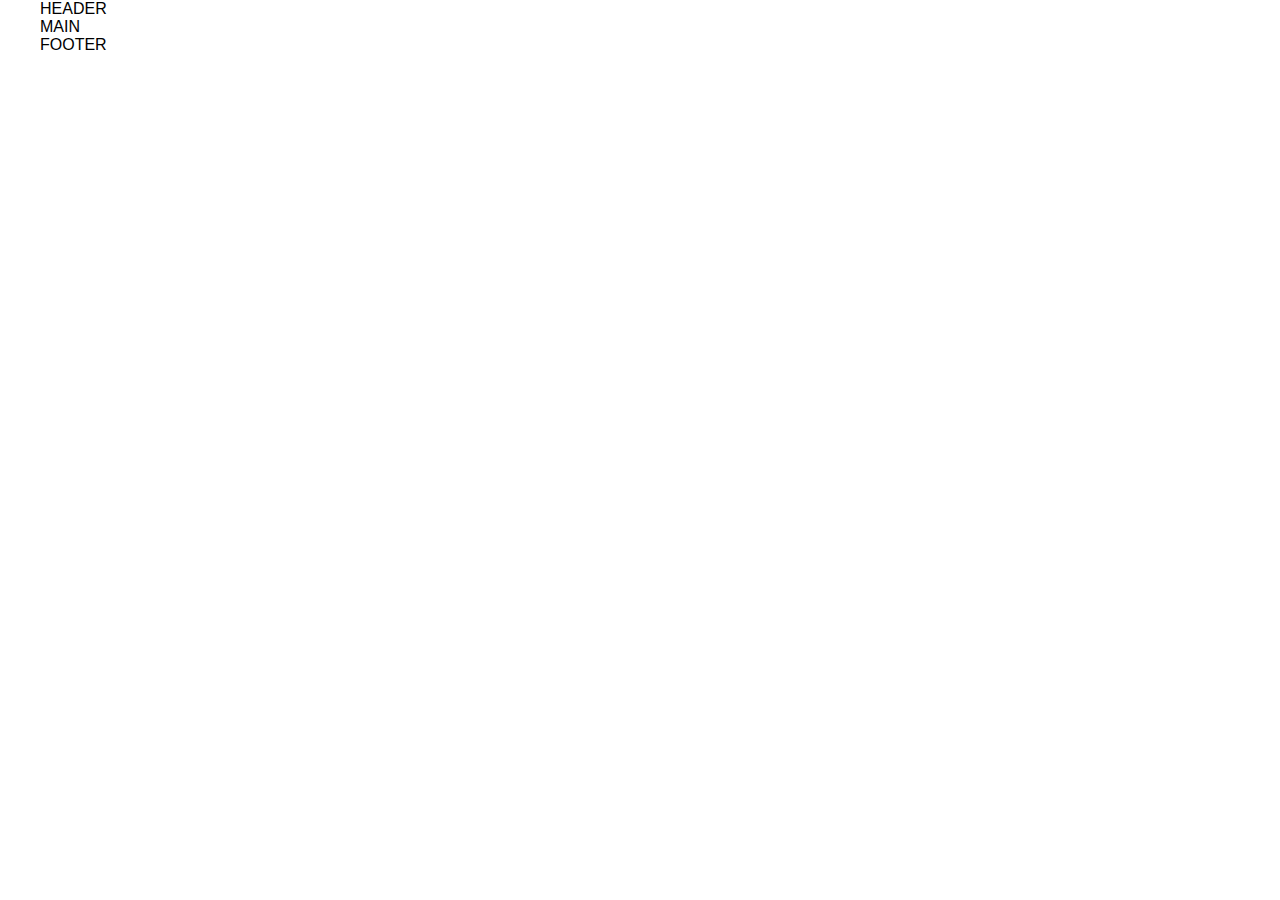
==== index.html @ 35317ca1 "Initial commit" ====
<!DOCTYPE html>
<html lang="en">
<head>
    <meta charset="UTF-8">
    <meta name="viewport" content="width=device-width, initial-scale=1.0">
    <title>Template</title>

    <!--fonts-->

    <!--css-->
    <link rel="stylesheet" href="css/style.css">
</head>

<body>
    <!--INIZIO HEADER-->
    <header>
        <div class="container">
            HEADER
        </div>
    </header>
    <!--FINE HEADER--> 

    <!--INIZIO MAIN-->
    <main>
        <div class="container">
            MAIN 
        </div>
    </main>
    <!--FINE MAIN-->

    <!--INIZIO FOOTER-->
    <footer>
        <div class="container">
            FOOTER
        </div>
    </footer>
    <!--FINE FOOTER-->
</body>
</html>
---- css/style.css ----
/*
    RESET
*/

*{
    margin:0;
    padding:0;
    box-sizing: border-box;
}

/*
    GENERAL
*/

html{
    font-family: Arial, Helvetica, sans-serif;
}

.container{
    width: 1200px;
    margin: 0 auto;
}
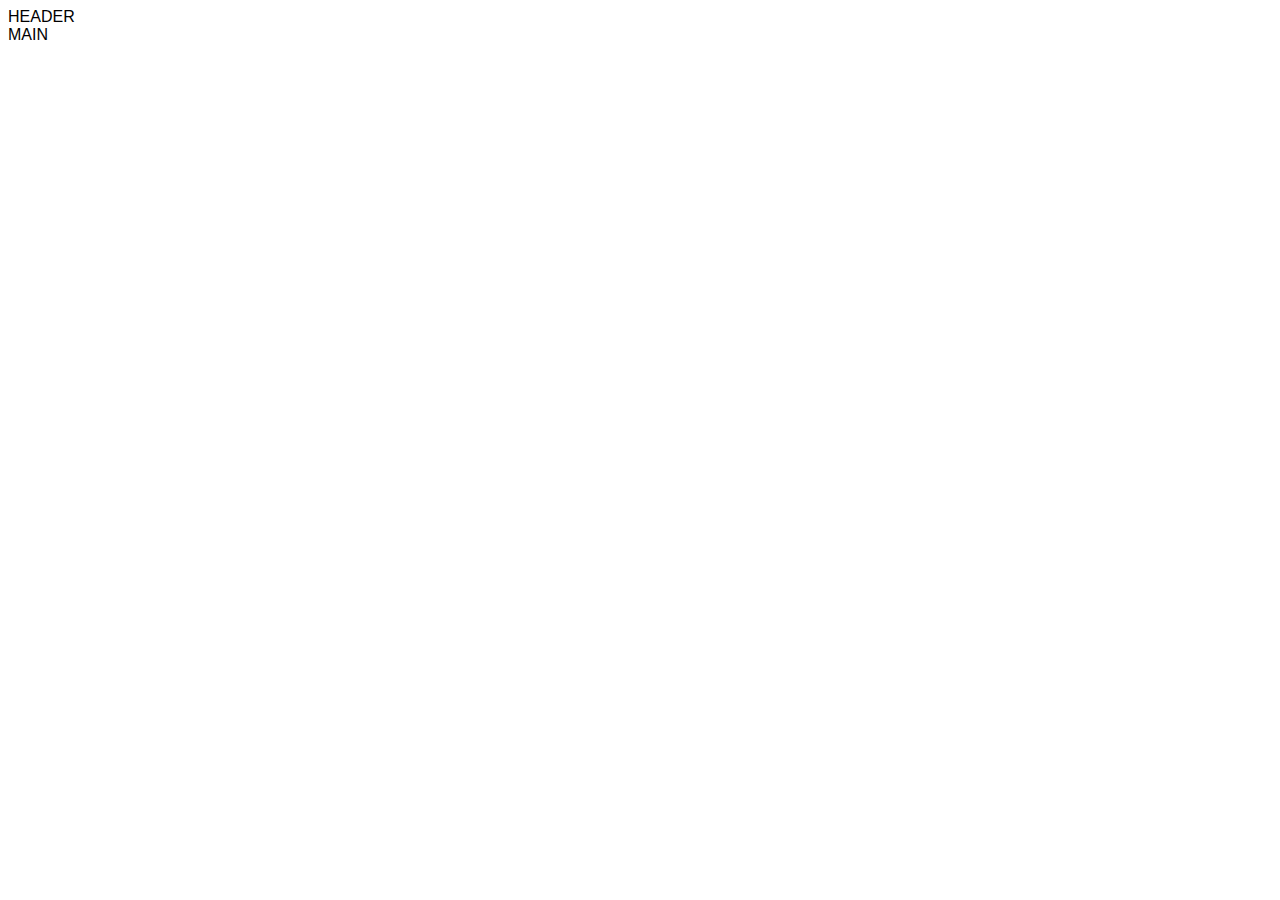
==== commit 515c590e: "project initialization" ====
--- a/index.html
+++ b/index.html
@@ -7,6 +7,8 @@
 
     <!--fonts-->
 
+    <!--boostrap-->
+    <link href="https://cdn.jsdelivr.net/npm/bootstrap@5.3.2/dist/css/bootstrap.min.css" rel="stylesheet" integrity="sha384-T3c6CoIi6uLrA9TneNEoa7RxnatzjcDSCmG1MXxSR1GAsXEV/Dwwykc2MPK8M2HN" crossorigin="anonymous">
     <!--css-->
     <link rel="stylesheet" href="css/style.css">
 </head>
@@ -28,12 +30,9 @@
     </main>
     <!--FINE MAIN-->
 
-    <!--INIZIO FOOTER-->
-    <footer>
-        <div class="container">
-            FOOTER
-        </div>
-    </footer>
-    <!--FINE FOOTER-->
+    <!--my script-->
+    <script text="script/javascript" src="./js/scripts.js"></script>
+    <!--script boostrap-->
+    <script src="https://cdn.jsdelivr.net/npm/bootstrap@5.3.2/dist/js/bootstrap.bundle.min.js" integrity="sha384-C6RzsynM9kWDrMNeT87bh95OGNyZPhcTNXj1NW7RuBCsyN/o0jlpcV8Qyq46cDfL" crossorigin="anonymous"></script>
 </body>
 </html>--- a/css/style.css
+++ b/css/style.css
@@ -2,21 +2,11 @@
     RESET
 */
 
-*{
-    margin:0;
-    padding:0;
-    box-sizing: border-box;
+
+html{
+    font-family: Arial, Helvetica, sans-serif;
 }
 
 /*
     GENERAL
 */
-
-html{
-    font-family: Arial, Helvetica, sans-serif;
-}
-
-.container{
-    width: 1200px;
-    margin: 0 auto;
-}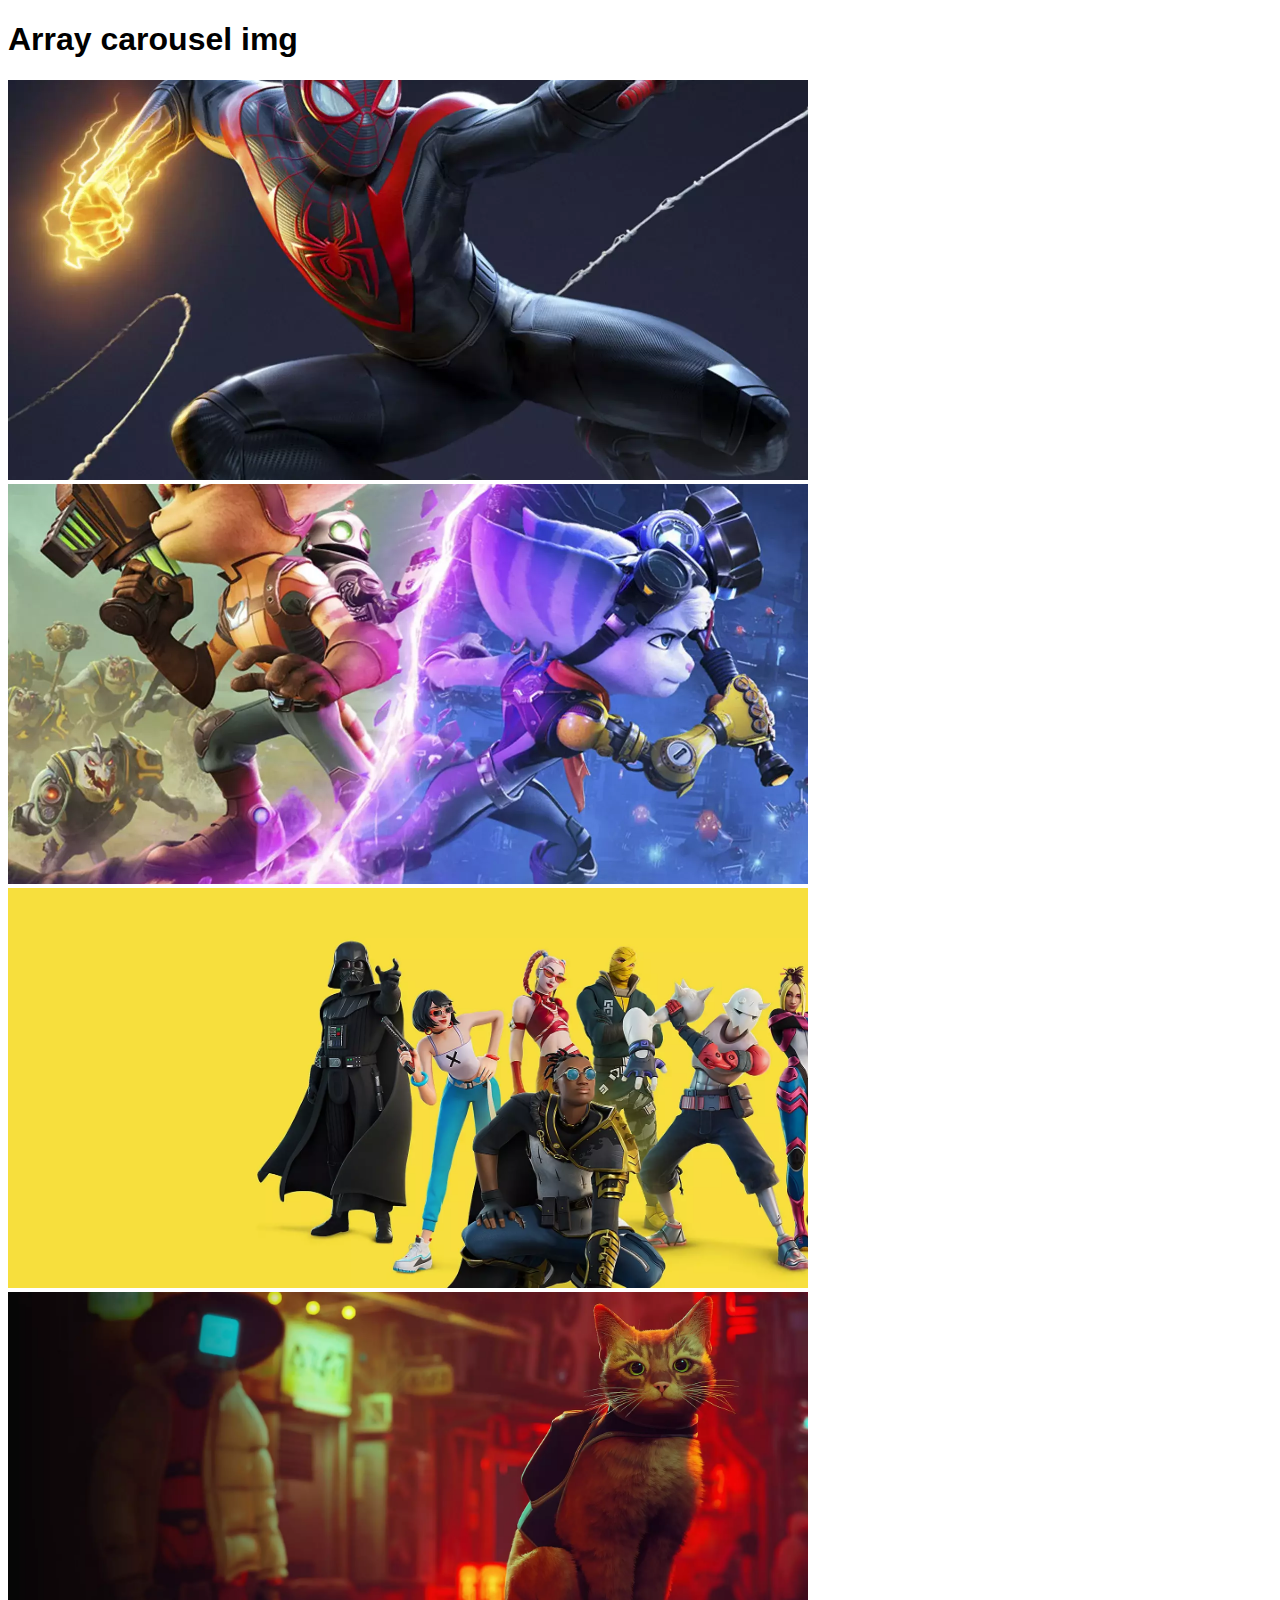
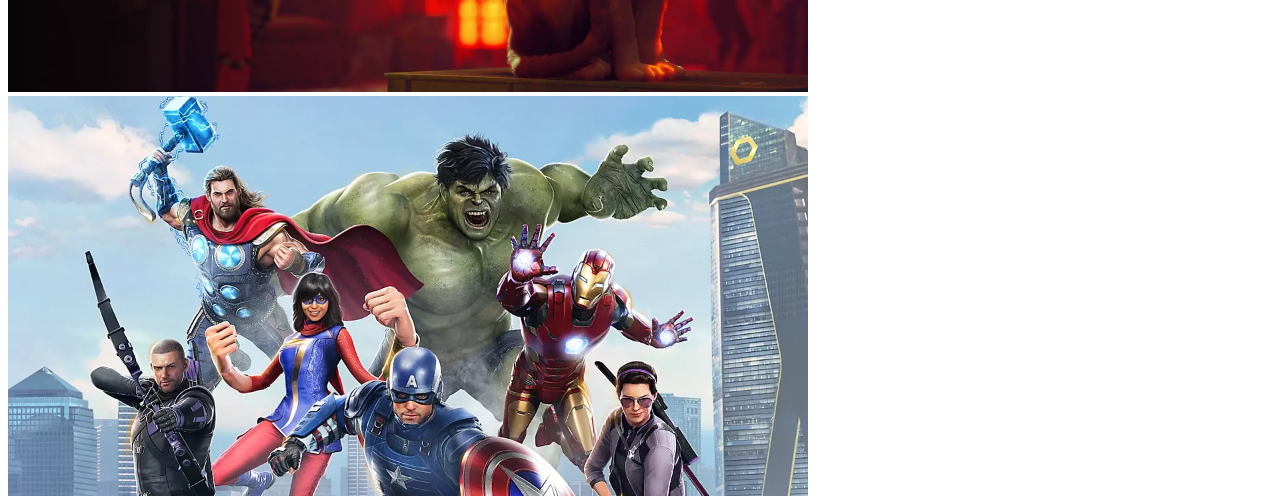
==== commit 34fe5338: "end milestone 1 - markup -" ====
--- a/index.html
+++ b/index.html
@@ -3,7 +3,7 @@
 <head>
     <meta charset="UTF-8">
     <meta name="viewport" content="width=device-width, initial-scale=1.0">
-    <title>Template</title>
+    <title>Array carousel</title>
 
     <!--fonts-->
 
@@ -15,17 +15,24 @@
 
 <body>
     <!--INIZIO HEADER-->
-    <header>
-        <div class="container">
-            HEADER
-        </div>
+    <header class="text-center">
+        <h1>
+            Array carousel img
+        </h1>
     </header>
     <!--FINE HEADER--> 
 
     <!--INIZIO MAIN-->
     <main>
-        <div class="container">
-            MAIN 
+
+        <div class="container full-page d-flex justify-content-center align-items-center">
+            <div class="container-img">
+                <img class="position-absolute" src="./img/01.webp" alt="">
+                <img class="position-absolute d-none" src="./img/02.webp" alt="">
+                <img class="position-absolute d-none" src="./img/03.webp" alt="">
+                <img class="position-absolute d-none" src="./img/04.webp" alt="">
+                <img class="position-absolute d-none" src="./img/05.webp" alt="">
+            </div>
         </div>
     </main>
     <!--FINE MAIN-->
--- a/css/style.css
+++ b/css/style.css
@@ -6,7 +6,26 @@
 html{
     font-family: Arial, Helvetica, sans-serif;
 }
+img{
+    width:100%;
+    height: 100%;
+    object-fit: cover;
+}
 
 /*
     GENERAL
 */
+
+
+/*
+    MAIN
+*/
+.container-img{
+    width:800px;
+    height: 400px;
+    position:relative;
+}
+
+.full-page{
+    height: 100vh;
+}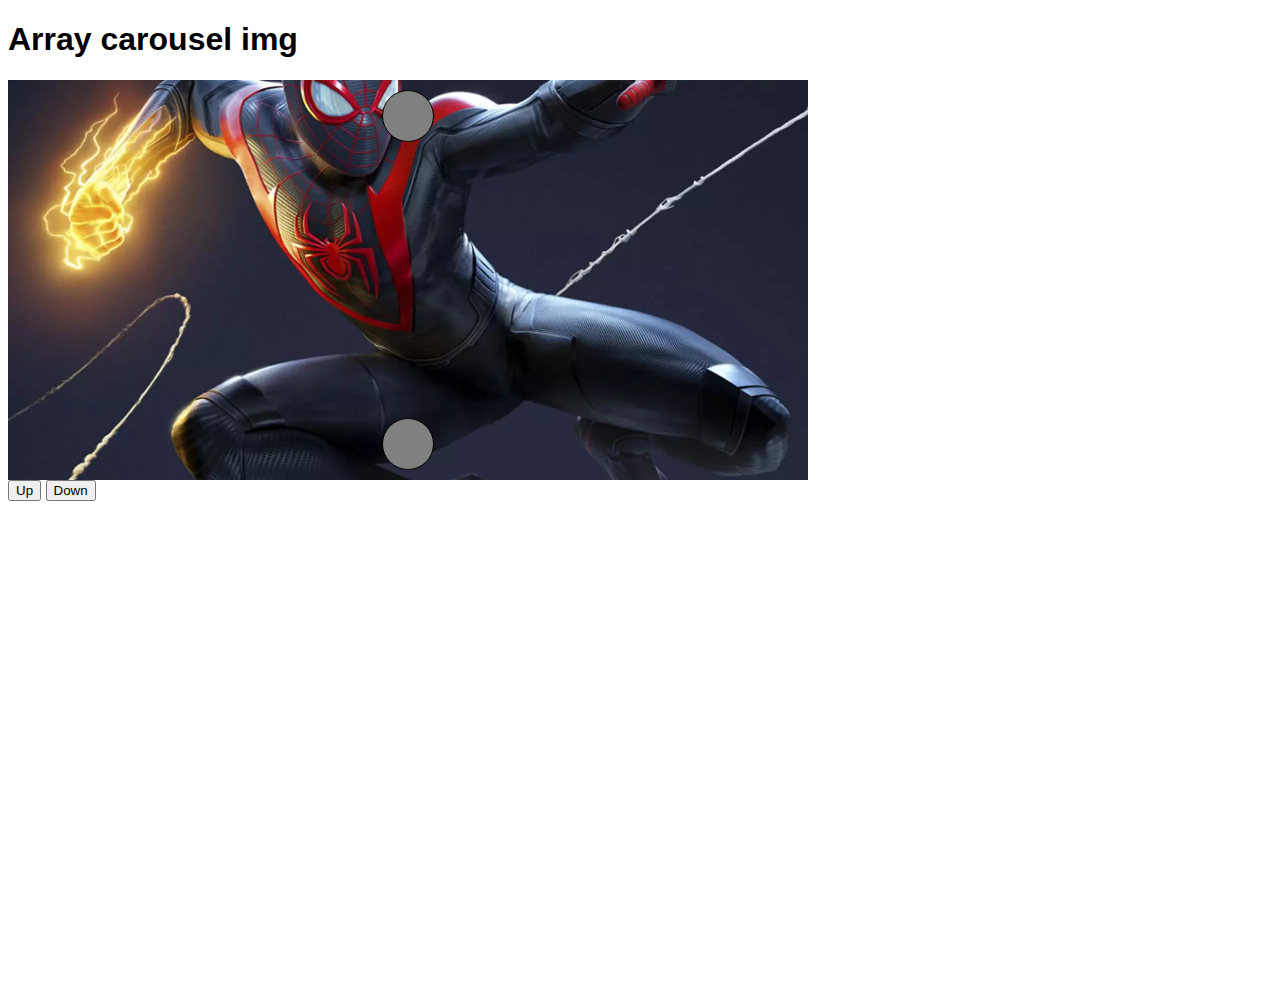
==== commit 1a56b7a7: "end milestone 3 but need to fix problem with layout" ====
--- a/index.html
+++ b/index.html
@@ -5,8 +5,8 @@
     <meta name="viewport" content="width=device-width, initial-scale=1.0">
     <title>Array carousel</title>
 
-    <!--fonts-->
-
+    <!--fonts awesome-->
+    <link rel="stylesheet" href="https://cdnjs.cloudflare.com/ajax/libs/font-awesome/6.5.1/css/all.min.css" integrity="sha512-DTOQO9RWCH3ppGqcWaEA1BIZOC6xxalwEsw9c2QQeAIftl+Vegovlnee1c9QX4TctnWMn13TZye+giMm8e2LwA==" crossorigin="anonymous" referrerpolicy="no-referrer" />
     <!--boostrap-->
     <link href="https://cdn.jsdelivr.net/npm/bootstrap@5.3.2/dist/css/bootstrap.min.css" rel="stylesheet" integrity="sha384-T3c6CoIi6uLrA9TneNEoa7RxnatzjcDSCmG1MXxSR1GAsXEV/Dwwykc2MPK8M2HN" crossorigin="anonymous">
     <!--css-->
@@ -27,12 +27,22 @@
 
         <div class="container full-page d-flex justify-content-center align-items-center">
             <div class="container-img">
+                <div class="pulsante up d-flex justify-content-center align-items-center">
+                    <i class="fa-solid fa-arrow-up"></i>
+                </div>
+                <!-- MILE STONE 1
                 <img class="position-absolute" src="./img/01.webp" alt="">
                 <img class="position-absolute d-none" src="./img/02.webp" alt="">
                 <img class="position-absolute d-none" src="./img/03.webp" alt="">
                 <img class="position-absolute d-none" src="./img/04.webp" alt="">
                 <img class="position-absolute d-none" src="./img/05.webp" alt="">
+                -->
+                <div class="pulsante down d-flex justify-content-center align-items-center">
+                    <i class="fa-solid fa-arrow-down"></i>
+                </div>
             </div>
+            <button type="button" id="up">Up</button>
+            <button type="button" id="down">Down</button>
         </div>
     </main>
     <!--FINE MAIN-->
--- a/css/style.css
+++ b/css/style.css
@@ -24,8 +24,38 @@
     width:800px;
     height: 400px;
     position:relative;
+    background-color: brownS;
 }
 
 .full-page{
     height: 100vh;
-}+}
+.pulsante{
+    position: absolute;
+    height:50px;
+    width: 50px;
+    background-color: grey;
+    border: 1px solid black;
+    border-radius: 50%;
+    left: 50%;
+    transform: translatex(-50%);
+    z-index: 1;
+}
+.up{
+    top: 10px;
+}
+.down{
+    bottom: 10px;
+}
+.item{
+    position: absolute;
+    top:0;
+    left:0;
+    display: none;
+    width: 100%;
+    height: 100%;
+}
+.active{
+    display:block;
+}
+
